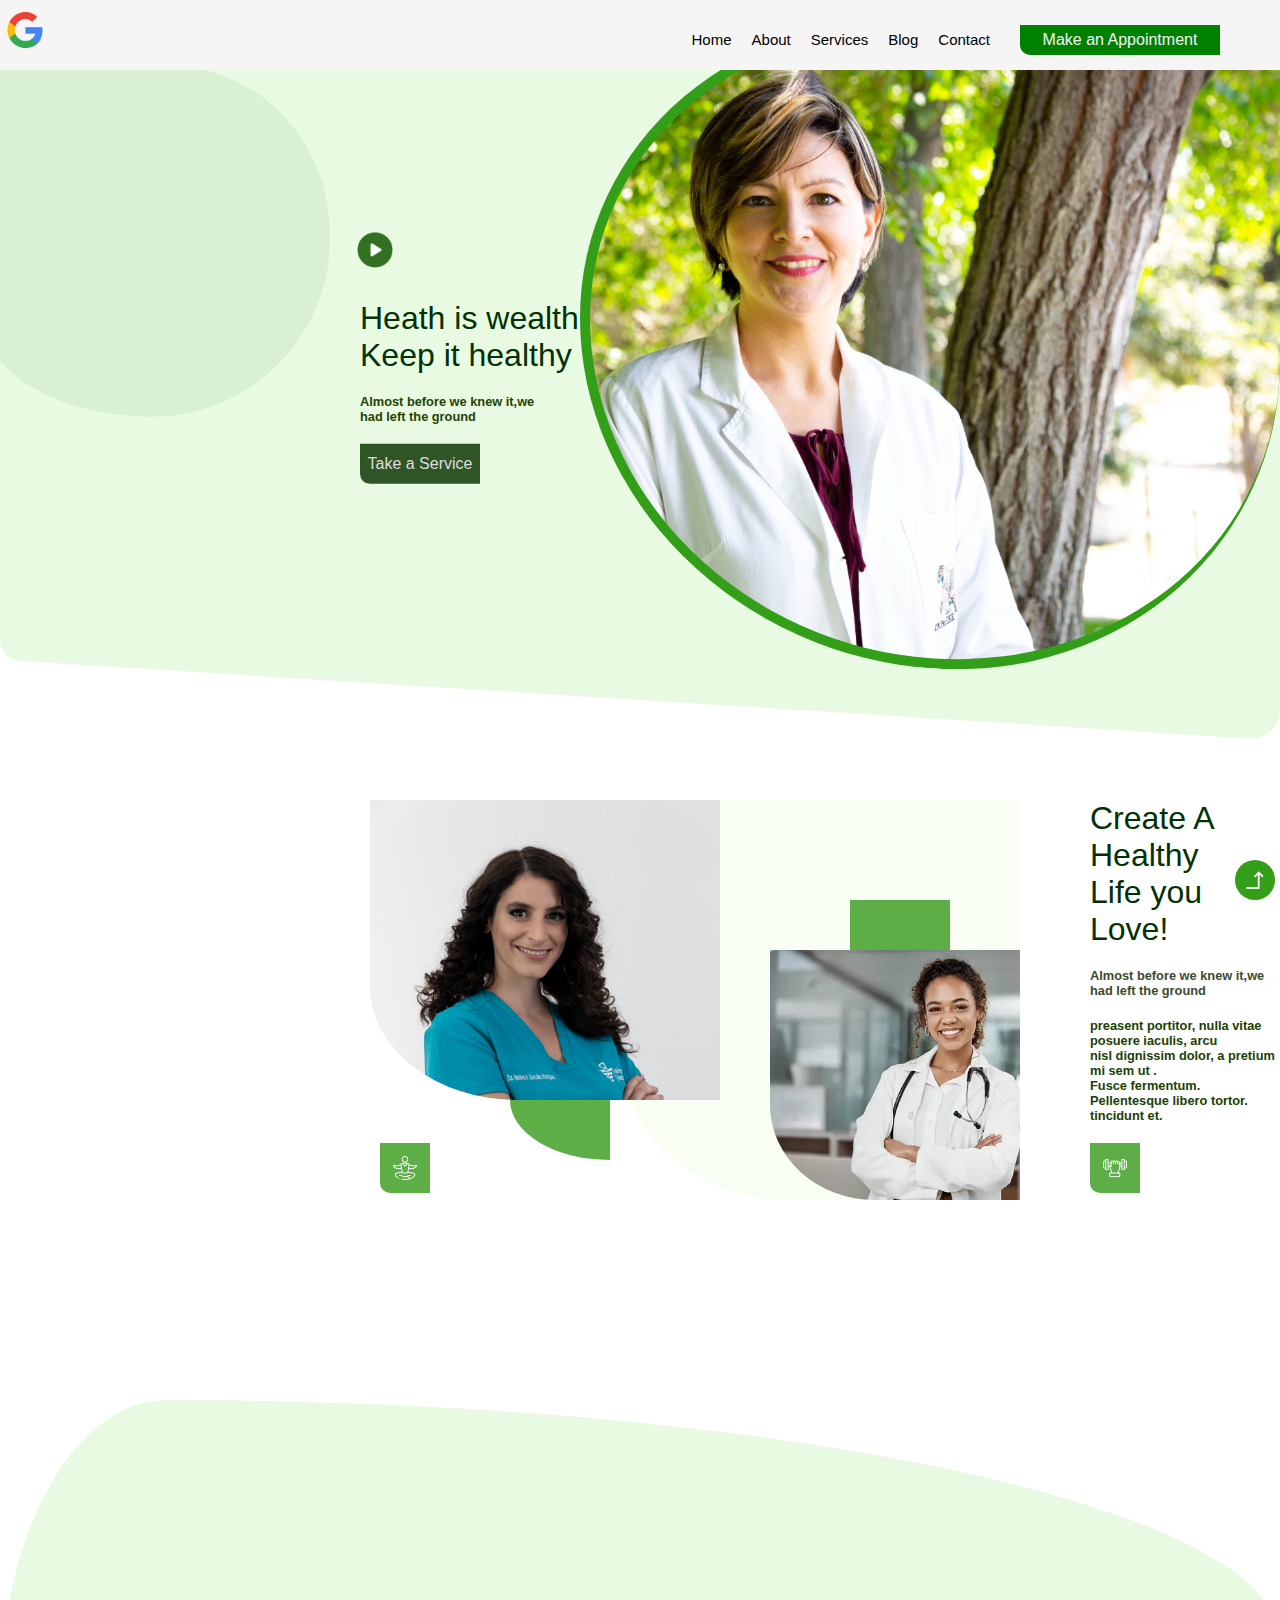
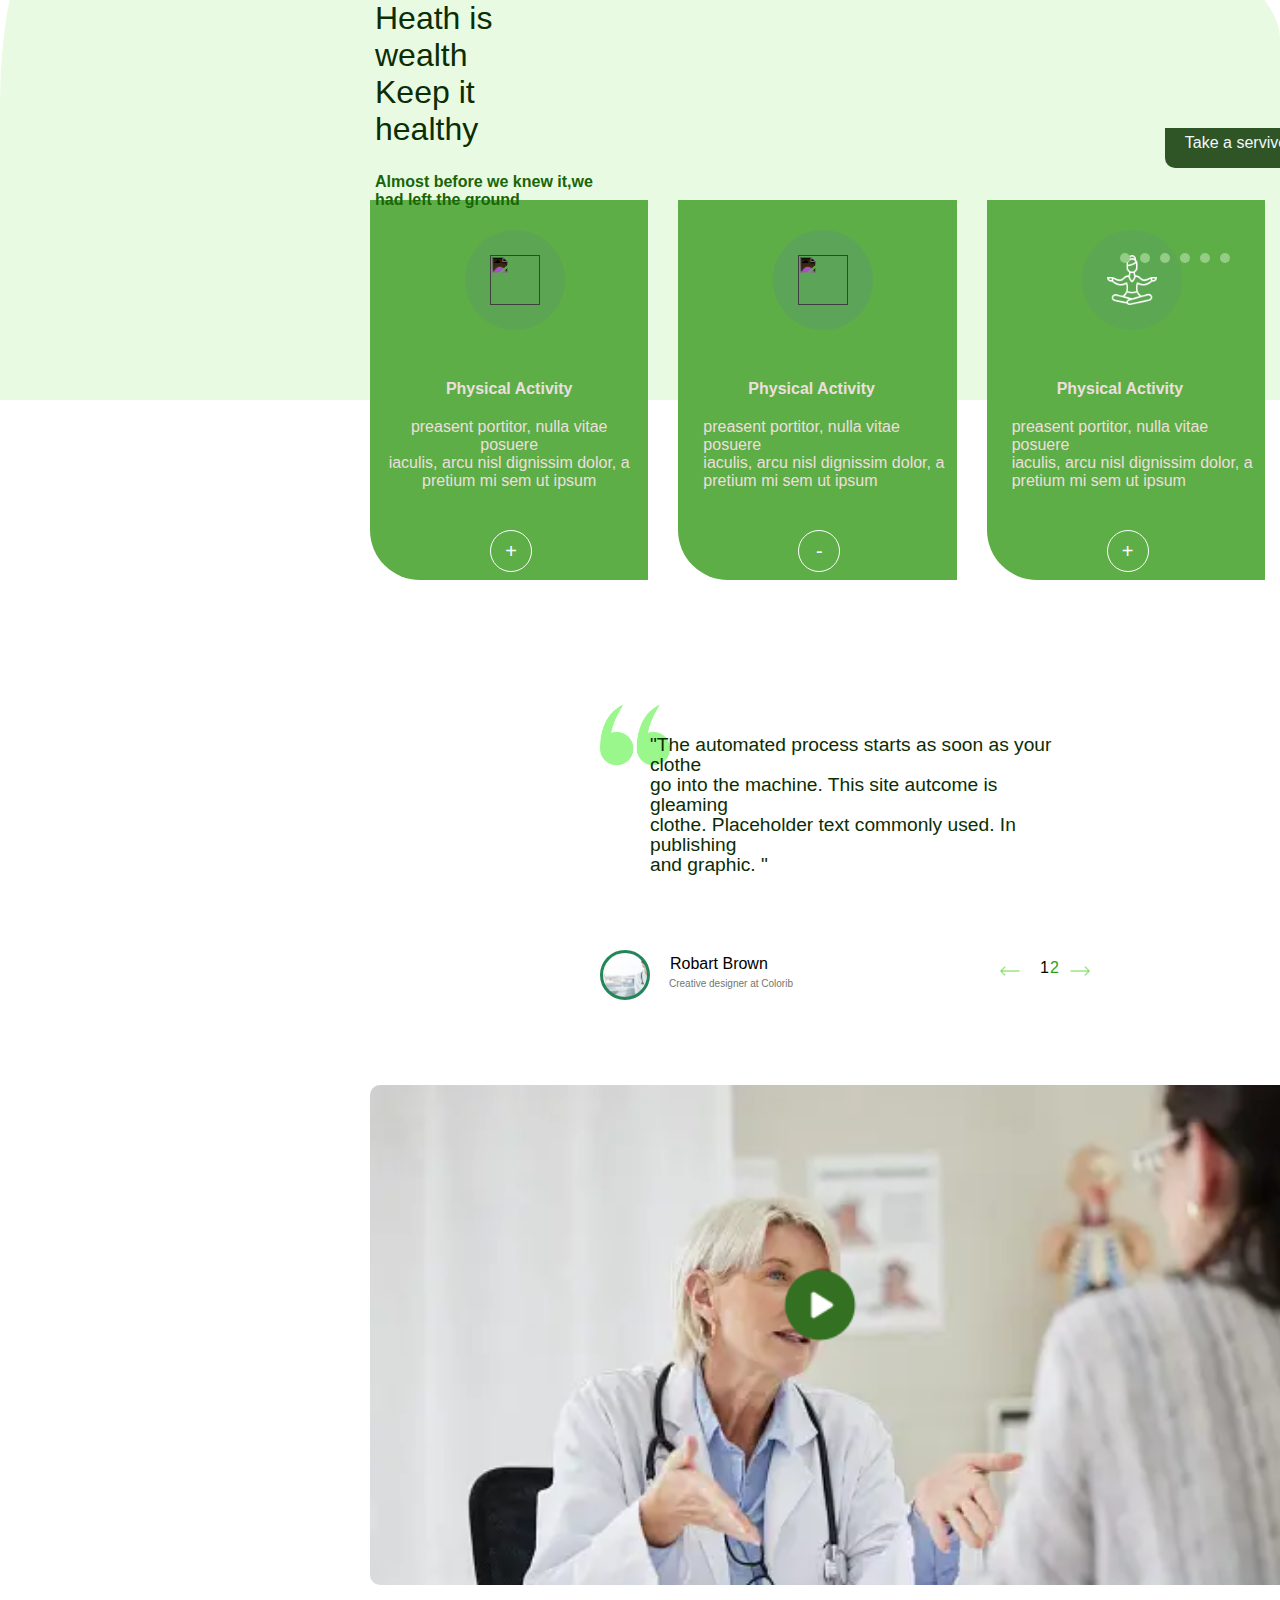
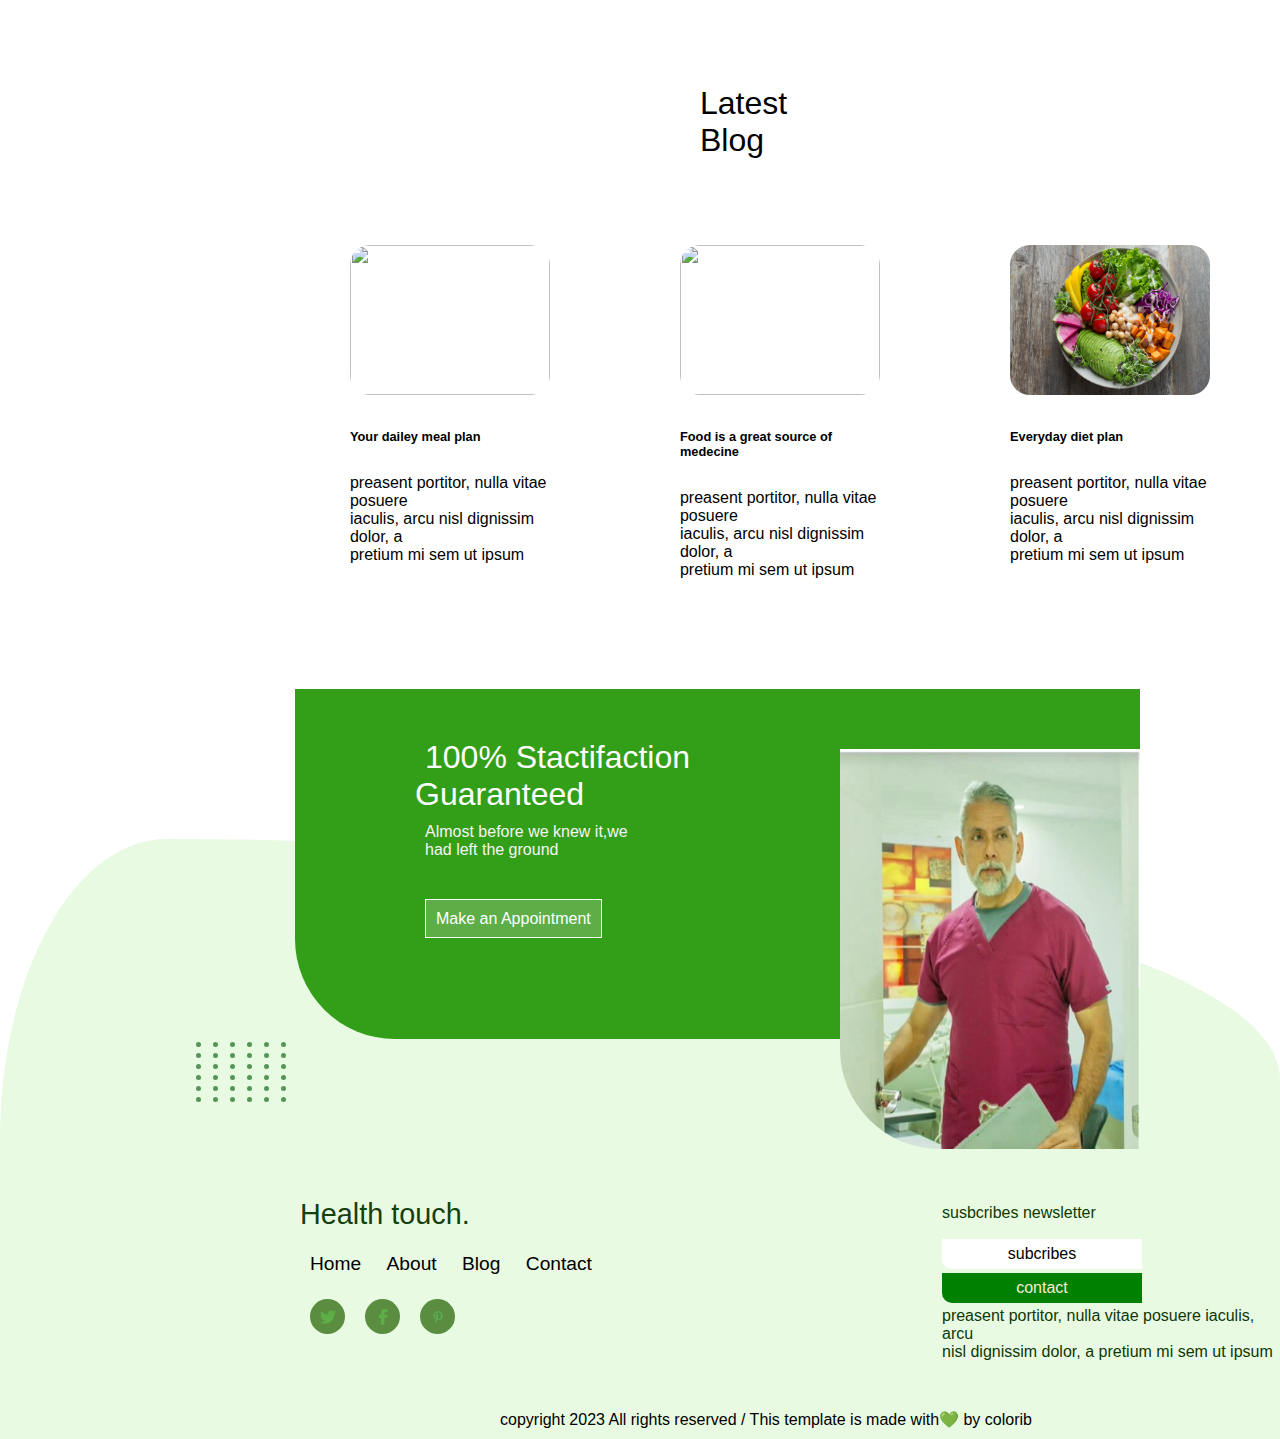
==== index.html @ 4b42df07 "second commit" ====
<!DOCTYPE html>
<html lang="en">
<head>
    <meta charset="UTF-8">
    <meta name="viewport" content="width=device-width, initial-scale=1.0">
    <title>SITE FIGMA</title>
    <link rel="stylesheet" href="figma.css">
</head>
<body>
    <nav>
        <div class="content">
            <div class="quatre">
                <img src="images/10353285-logo-google-colore-sur-fond-blanc-gratuit-vectoriel-removebg-preview.png" width="50px"height="50px" alt=""> 
            </div>
            <ul class="lorem">
                    <li class="liste"><a href="">Home</a></li>
                    <li class="liste"><a href="">About</a></li>
                    <li class="liste"><a href="">Services</a></li>
                    <li class="liste"><a href="">Blog</a></li>
                    <li class="liste"><a href="">Contact</a></li>
                    <li class="liste1"><a href="">Make an Appointment</a></li>
                
            </ul>
        </div>
    </nav>

    <section class="open">

            <div class="rade">
                <div class="rond">
                    
                </div>
                <div class="place">
                    <div class="un">
                        <img src="images/bouton-play.png"width="50px"height="50px "alt="">
                    </div>
                    <div class="deux">
                        <p>Heath is wealth <br>Keep it healthy</p>
                    <h4>Almost before we knew it,we <br>had left the ground</h4>
                    </div>
                    <div class="trois">
                        <div class="parag"> Take a Service</div> 
                    </div>
                </div>
            </div>
            <div class="rade2">
                <div class="card">

                </div>
            </div>
        
    </section>

   



    <section class="orange">


        <div class="images">
            <div class="convent"> 
                <div class="tates">
                    <div class="premier"></div>
                    <div class="une"></div>
                    <div class="bonjour"></div>
                <div class="classement"></div>
                </div>
                
            </div> 
                 
                                    <div class="textes">
                                        <p>Create A Healthy <br> Life you Love!</p>
                                        <h4>Almost before we knew it,we <br>had left the ground</h4>
                                        <h6>preasent portitor, nulla vitae posuere iaculis, arcu <br> nisl dignissim dolor, a pretium mi sem ut . <br> Fusce fermentum. Pellentesque libero tortor. <br> tincidunt et.</ipsum></h6>
                                        <div class="omg">
                                            <img src="images/weight-lifting.png" alt="">
                                        </div>
                                        <div class="mega">
                                            <img src="images/yoga.png" alt="">
                                        </div>
                                    </div>
                                    
                  
                    
            
        </div>
    </section> 

    <div class="madi">
            <div class="amid">
                <img src="images/icone3.png" width="20px"height="20px"        alt="">
            </div>
    </div>

   

    <section>

    <div class="moov">
        <div class="over">
            <div class="oranges">
                <p>Heath is wealth <br>Keep it healthy</p>
            <h4>Almost before we knew it,we <br>had left the ground</h4>
            <div class="dicte">Take a servives</div>
            <div class="bag">
                <div class="big"></div>
                <div class="bog"></div>
                <div class="bug"></div>
                <div class="beg"></div>
                <div class="brg"></div>
                <div class="bfg"></div>

            </div>
            </div>
           
                
            
        
        </div>
        <div class="fleur">

             <div class="core">
                <img src="images/téléchargement (1).png"  width="50px"height="50px"  style="filter: invert();" alt="">
             </div> 
            <h4>Physical Activity</h4>
            <p class="gre">preasent portitor, nulla vitae posuere <br> iaculis, arcu  nisl dignissim dolor, a <br> pretium mi sem ut  ipsum</p>
            <div class="rond2">+</div>
        </div>



       
        
        <div class="fleura">

                <div class="core1">
                    <img src="images/téléchargement.png" width="50px"height="50px"    style="filter: invert();"         alt="">
                </div> 
                <h4>Physical Activity</h4>
                <p class="gre">preasent portitor, nulla vitae posuere <br> iaculis, arcu  nisl dignissim dolor, a <br> pretium mi sem ut  ipsum</p>
                <div class="rond3">-</div>

        </div>


        <div class="fleuri">
           
            <div class="core2">
                <img src="images/yoga 2.png" width="50px" height="50px"       alt="">
            </div> 
            <h4>Physical Activity</h4>
            <p class="gre">preasent portitor, nulla vitae posuere <br> iaculis, arcu  nisl dignissim dolor, a <br> pretium mi sem ut  ipsum</p>
            <div class="rond4">+</div>
            
        </div>
    </div>

    
</section>







<section>
    <div class="clopard">
        <img src="images/pngegg.png" width="70px" height="70px"  alt="">
       <p>"The automated process starts as soon as your clothe <br> go into the machine. This site autcome is gleaming <br>clothe. Placeholder text commonly used. In publishing <br> and graphic.  "   </p> 
       
    </div>
    <div class="plug">
        <div class="oversize"></div>
      <span>Robart Brown</span>
      <p>Creative designer at Colorib</p>
    </div>
    <div class="leo">
        
       <span class="tire">
        <span><img   class="var"      src="images/fleches_left.png"   width="20px" height="20px"     alt=""></span>
        <span class="or">  1 </span>
        <span class="ar">2</span>
        <span> <img   class="ver"                src="images/fleches_right.png"   width="20px" height="20px"         alt=""></span>
      
    </div>
    

    <section>
        <div class="koa">
            <div class="lea">
                <div class="cua"></div>
            </div>
        </div>
       
    </section>


     <section>

        <div class="tyr">

                <span class="vie" >Latest Blog</span>

                    <div class="rime">
                        <img src="images/Capture d’écran 2023-07-28 à 15.21.46.png" width="200px" height="150px"            alt="">
                            <h6>Your dailey meal plan</h6>
                            <p>preasent portitor, nulla vitae posuere <br> iaculis, arcu  nisl dignissim dolor, a <br> pretium mi sem ut  ipsum</p>

                    </div>

                    <div class="rime1">
                        <img src="images/chelsea-shapouri-kEF2XCBE4TY-unsplash.jpg" width="200px" height="150px"            alt="">
                            <h6>Food is a great source of  <br>  medecine</h6>
                            <p>preasent portitor, nulla vitae posuere <br> iaculis, arcu  nisl dignissim dolor, a <br> pretium mi sem ut  ipsum</p>

                    </div>



                    <div class="rime2">
                        <img src="images/anna-pelzer-IGfIGP5ONV0-unsplash.jpg" width="200px" height="150px"            alt="">
                            <h6>Everyday diet plan</h6>
                            <p>preasent portitor, nulla vitae posuere <br> iaculis, arcu  nisl dignissim dolor, a <br> pretium mi sem ut  ipsum</p>

                    </div>

                </div>


     </section>

     <section>
      
        
        <div class="bira">
           
            <div class="dira">
                <img src="images/photo_2023-07-04_15-11-16.jpg" width="300px" height="400px"   alt="">
                <div class="terre">
                    <span class="gert">100% Stactifaction <br> Guaranteed</span>
                    <p>Almost before we knew it,we <br>had left the ground</p>
                    <a href="">Make an Appointment</a>
                </div>
               
            </div>
            <div class="dreg">
                <div class="drig"></div>
                <div class="drag"></div>
                <div class="drug"></div>
                <div class="drog"></div>
                <div class="geg"></div>
                <div class="gag"></div>
    
            </div>
            <div class="dreg">
                <div class="drig"></div>
                <div class="drag"></div>
                <div class="drug"></div>
                <div class="drog"></div>
                <div class="geg"></div>
                <div class="gag"></div>
    
            </div>
            <div class="dreg">
                <div class="drig"></div>
                <div class="drag"></div>
                <div class="drug"></div>
                <div class="drog"></div>
                <div class="geg"></div>
                <div class="gag"></div>
    
            </div>
            <div class="dreg">
                <div class="drig"></div>
                <div class="drag"></div>
                <div class="drug"></div>
                <div class="drog"></div>
                <div class="geg"></div>
                <div class="gag"></div>
    
            </div>
            <div class="dreg">
                <div class="drig"></div>
                <div class="drag"></div>
                <div class="drug"></div>
                <div class="drog"></div>
                <div class="geg"></div>
                <div class="gag"></div>
    
            </div>
            <div class="dreg">
                <div class="drig"></div>
                <div class="drag"></div>
                <div class="drug"></div>
                <div class="drog"></div>
                <div class="geg"></div>
                <div class="gag"></div>
    
            </div>

            <div class="sacs1">
                <div class="sace">
                    <span class="ori">Health touch.
                    </span>

                        <div class="scrabe">
                            <span class="p1">Home</span>
                            <span class="p2">About</span>
                            <span class="p3">Blog</span>
                            <span class="p4">Contact</span>
                        </div>
                       


                        <div class="surles">
                            <div class="surle">
                                <img src="images/twitter.png"           alt=""  width="20px" height="20px"        >
                            </div>
                            <div class="surle1">
                                <img src="images/facebook.png"    alt=""  width="20px" height="20px">
                            </div>
                            <div class="surle2">
                                <img src="images/social.png"           alt=""  width="20px" height="20px">
                            </div>
                        </div>
                  
                   
                </div> 
              
            </div>
 
            <div class="sacs2">
                <div class="saces">
                    <p>susbcribes newsletter</p>
                    <li class="class1">subcribes</li>
                    <li class="class2">contact</li>
                    <span class="class3">preasent portitor, nulla vitae posuere iaculis, arcu  <br>  nisl dignissim dolor, a  pretium mi sem ut  ipsum</span>
                </div>
            </div> 
            <div class="ok">
                copyright 2023 All rights reserved / This template is made with💚 by colorib 
            </div>
           
            
        </div>
       
       
     </section>

             

</body> 
</html>
---- figma.css ----
* , ::before , ::after {
    box-sizing: border-box;
    margin: 0;
    padding: 0;
}

body{
    width: 100%;
    height: 100vh;
    font-family: 'Gill Sans', 'Gill Sans MT', Calibri, 'Trebuchet MS', sans-serif;
     overflow-x:  hidden;
}
.content {
    
    display: flex;
    width: 100%;
    height: 70px;
    background-color: whitesmoke;

    position: fixed;
    z-index: 25;

}
.content .quatre  img{
    margin-top: 5px;
}
.lorem {
    width: 100%;
    justify-content: right;
    align-items: center;
    display: flex;
    padding: 20px;
    margin: 20px;



}
.lorem .liste a{
   margin: 10px;
   text-decoration: none;
}
.liste {
    list-style-type: none;
}
.liste a {
   font-size: 15px;
}
.liste1 {
   width: 200px;
   height: 30px;
   line-height: 10px;
   list-style-type: none;

   text-align: center;
   margin: 20px;
   padding: 10px;
   border-radius: 0 0 0 10px;
   background-color: green;
}
.liste1 a{
    text-decoration: none;
    color: whitesmoke;
}
a {
    color: black;
}

.open {
    width: 100%;
    height: 700px;
   
    background-color: #e9fae3;
    transform: skew( 0deg , 0.01turn );
    border-bottom-right-radius: 30px;
    border-bottom-left-radius: 20px;
    display: flex;
    
    
}
.rade{
    width: 50%;
    height: 450px;
    transform: skew( 0deg , -0.01turn );
   
    display: flex;

}

.rond{
    width: 350px;
    height: 350px;
    border-radius:  0% 45% 51% 49% / 10% 48% 51% 30% ;
    background-color:#d5efcd;
    transform: translateY(87px) translateX(-20px);
    opacity: 80%;

    
}
.place{
    width: 250px;
    height: 450px;
    padding-top: 100px;
    margin-left: 10px;
    margin-top: 120px;
}
.un{
    width: 100px;
    height: 100px;
    padding-right: 60px;
    display: flex;
    justify-content: flex-end;
    align-items: center;
}



.rade2{
    width: 50%;
    height: 500px;
    
   
}


    .open p{
        font-size: 2rem;
       padding-bottom: 20px;
        color: rgb(2, 49, 2);
        

        
    }
    .open h4{
        font-size: 0.8rem;
        padding-bottom: 20px;
        color: rgb(35, 67, 2);
    }
    .open .parag{
        display: flex;
        align-items: center;
        justify-content: center;
       
       width: 120px;
       height: 40px;
       
        border-radius: 0 0 0 10px;
        background-color: #2f5526;
        
    }
    .open div .parag{
        line-height: 50px;
        color: rgb(223, 221, 221);
    }
.open .card{
    width: 700px;
    height: 650px;
    position: relative;
    background-image: url(images/humberto-chavez-FVh_yqLR9eA-unsplash.jpg);
    background-position: right top;
    background-size: cover;
    float: right;
    border-radius: 100% 0% 98% 100%/ 98% 6% 100% 100%;
    border: 10px solid #339E18;
    border-right: none; 
    
} 


.orange{
    width: 100%;
    height: 600px;
   
    margin-top: 100px;
   
}

.orange .images{
    display: flex;
    margin-left: 190px;
    
}



.orange .convent{
   
    width: 650px;
   height: 500px;
   
 
   position: relative;
}


.tate{
    width: 50px;
    height: 50px;
    background-color: blue;
   
    
    
}

.tates{
    width: 400px;
    height: 400px;
    background-color: #f8fef4;
    border-radius: 0% 0% 0% 42% / 10% 10% 10% 38% ;
    position: relative;
    margin-left: 430px;
    
}
.premier{
    width: 100px;
    height: 50px;
    background-color: #5Dae47;
    position: absolute;
    right: 70px;
   bottom: 250px;
}
.tates .une{
    width: 250px;
    height: 250px;
    background-image: url(images/istockphoto-1372002650-170667a.webp);
    background-size: cover;
    position: absolute;
    right: 0px;
    bottom: 0;
    border-radius:0% 0% 0% 42% / 10% 10% 10% 38% ; 
}


.bonjour{
    width: 100px;
    height: 60px;
    background-color: #5Dae47;
    position: absolute;
    left: -110px;
    top: 300px;
    border-radius: 69% 0% 0% 100% / 0% 10% 10% 100% ;
       
}

.classement{
    width: 350px;
    height: 300px;
    background-image: url(images/rian-ramirez-rm7rZYdl3rY-unsplash.jpg);
    background-size: cover;
    position: absolute;
    top: 0px;
    left: -250px;
    border-radius: 0% 0% 0% 42% / 10% 10% 10% 38% ;;
}

.textes{
   margin-left: 250px;
  
}
.textes p {
    font-size: 2rem;
    padding-bottom: 20px;
     color: rgb(2, 49, 2);
     
}
.textes h4{
    font-size: 0.8rem;
    padding-bottom: 20px;
    color: rgb(61, 74, 49);
}
.textes h6{
    font-size: 0.8rem;
    padding-bottom: 20px;
    color: rgb(32, 64, 4);
}

.textes .omg{
    width: 50px;
    height: 50px;
    background-color:#5Dae47;
    display: flex;
   justify-content: center;
   align-items: center;
   border-radius: 0 0 0 10px;
}

.textes .mega{
    width: 50px;
    height: 50px;
    background-color: #5Dae47;
    position: absolute;
    right:850px;
   margin-top: -50px; 
   display: flex;
   justify-content: center;
   align-items: center;
   border-radius: 0 0 0 10px;
  
}

.madi{
    display: flex;
    width: 100%;
    height: 70px;
   

    position: fixed;
    z-index: 25;
   
    
}
.amid{
   
    width: 40px;
    height: 40px;
    border-radius: 50%;
    background-color: #339E18;
    display: flex;
    justify-content: left;
    align-items: center;
   
    right: 30px;
    bottom: 0px;
    position: fixed;
   justify-content: center;
    margin-right: -25px;
 
  
 
}
.moov{
    width: 100%;
    height: 600px;
    background-color:  #e9fae3;
   border-radius: 13% 87% 25% 44% / 50% 40% 0% 0% ;
   position: relative;
   display: flex;
 
  
}




 .over{
   position: relative;

 }
  .oranges{
    position: absolute;
    left: 465px;
    margin-top: 200px;
 }
 .oranges p{
    width: 205px;
    font-size: 2rem;
    color: #0b2d03;
    margin-left: -90px;
 }
 .oranges h4{
    width: 297px;
    height: 80px;
   padding: 25px;
    font-size: 1rem;
    color: #186605;
   margin-left: -115px;
 }
 .oranges .vert{
   margin-top: 100px;
  
 }
 .oranges .dicte{
    margin-left: 700px;
    margin-top: -100px;
    width: 150px;
    height: 40px;

   color: aliceblue;
    line-height: 30px;
    list-style-type: none;
 
    text-align: center;
   
    border-radius: 0 0 0 10px;
    background-color: #2f5526;

 }



.moov .fleur{
    width: 295px;
    height: 380px;
    background-color:  #5Dae47;
    bottom: -450px;
    margin: 15px;
    text-align: center;
    padding-top: 30px;
    margin-left: 370px;
    margin-top: 400px;
    border-radius: 0 0 0 50px;
}
.fleur .core{
    width: 100px;
    height: 100px;
    background-color: rgba(90, 150, 113, 0.302); 
    border-radius: 50%;
   margin-left: 95px;
   display: flex;
   justify-content: center;
   align-items: center;
  
}
.fleur h4{
    
   margin-top: 40px;
    left: 10px;
    padding: 10px;
   
    color: rgb(237, 222, 222);
    
}
.fleur p{
  
    bottom: 100px;
    left: 10px;
    padding: 10px;
    color: rgb(237, 222, 222);
} 
.fleur .rond2{
    padding: 20px; 
    color: white;
    font-size: 20px;
    display: flex;
    justify-content: center;
    align-items: center;
}
.rond2{
    width: 20px;
   height: 20px;
   border-radius: 50%;
   border: 1px solid white;
   
  margin-left: 120px;
  margin-top: 30px;
   
}

.moov .fleura{
    width: 295px;
    height: 380px;
    background-color: #5Dae47;
   
    bottom: -450px;
    margin: 15px;
    margin-top: 400px;
    border-radius: 0 0 0 50px;
    
}
    
.fleura .core1{
    width: 100px;
    height: 100px;
    background-color: rgba(90, 150, 113, 0.388);
    border-radius: 50%;
   margin-left: 95px;
   margin-top: 30px;
   display: flex;
   justify-content: center;
   align-items: center;
}



.fleura h4{
    
    margin-top: 40px;
     margin-left: 60px;
     padding: 10px;
     color: rgb(237, 222, 222);
     
     
 }
 .fleura p{
   
     bottom: 100px;
     margin-left: 15px;
     padding: 10px;
     color: rgb(237, 222, 222);
 } 
 .fleura .rond3{
     padding: 20px; 
     color: white;
     font-size: 20px;
     display: flex;
     justify-content: center;
     align-items: center;
 }
 .rond3{
     width: 20px;
    height: 20px;
    border-radius: 50%;
    border: 1px solid white;
    
   margin-left: 120px;
   margin-top: 30px;
    
 }

.bag{
    display: flex;
    margin-left: 650px;
    margin-top: 80px;
    
}
.bag .big {
    width: 10px;
    height: 10px;
    border-radius: 50%;
   background-color: #95cd87;
   margin: 5px;
}
.bag .bug{
    width: 10px;
    height: 10px;
    border-radius: 50%;
   background-color: #95cd87;
   margin: 5px;
}
.bag .beg{
    width: 10px;
    height: 10px;
    border-radius: 50%;
   background-color: #95cd87;
   margin: 5px;
}
.bag .bog{
    width: 10px;
    height: 10px;
    border-radius: 50%;
   background-color: #95cd87;
   margin: 5px;
}
.bag .brg{
    width: 10px;
    height: 10px;
    border-radius: 50%;
   background-color: #95cd87;
   margin: 5px;
}
.bag .bfg{
    width: 10px;
    height: 10px;
    border-radius: 50%;
   background-color: #95cd87;
   margin: 5px;
}





.moov .fleuri{
    width: 295px;
    height: 380px;
    background-color:  #5Dae47;
   
    bottom: -450px;
    padding-right: -100px;
    margin: 15px;
    margin-top: 400px;
    border-radius: 0 0 0 50px;
} 

    
.fleuri .core2{
    width: 100px;
    height: 100px;
    background-color: rgba(90, 150, 113, 0.28);
    border-radius: 50%;
   margin-left: 95px;
    margin-top: 30px;
    display: flex;
    justify-content: center;
    align-items: center;
}



.fleuri h4{
    
    margin-top: 40px;
    margin-left: 60px;
     padding: 10px;
    color: rgb(237, 222, 222);
     
     
 }
 .fleuri p{
   
     bottom: 100px;
     margin-left: 15px;
     padding: 10px;
     color: rgb(237, 222, 222);
 } 
 .fleuri .rond4{
     padding: 20px; 
     color: white;
     font-size: 20px;
     display: flex;
     justify-content: center;
     align-items: center;
 }
 .rond4{
    width: 20px;
    height: 20px;
    border-radius: 50%;
    border: 1px solid white;
    
   margin-left: 120px;
   margin-top: 30px;
 }
   
.clopard{
    width: 500px;
    height: 200px;
   
    display: flex;
  margin-top: 300px;
  margin-left: 600px;
  position: relative;
}
.clopard p {
    position: relative;
    right: 20px;
    margin-top: 35px;
    line-height: 20px;
    color: #0b2d03;
    font-size: 1.2rem;
}
 .plug{
    display: inline-block;
    margin-top: 50px;
    margin-left: 600px;
    
 }
 .plug .oversize {
    width: 50px;
    height: 50px;
    padding: 10px;
    border-radius: 50%;
    background-image: url(images/istockphoto-1152347373-612x612.jpeg);
    background-size: cover;
    border: 3px solid rgb(34, 134, 89);
   
  
 }
.plug span{
    display: flex;
   
  font-size: 16px;
    margin-left:65px;
    margin-top: -50px;
    padding: 5px;
}
.plug p{
    margin-left: 69px;
    font-size: 10px;
    color: #737572;
}


.leo {

  position: relative;
    margin-top: -30px;
    margin-left: 1000px;
   
}

.leo .or{
    position: absolute;
    top: -2px;
    left: 40px;
}
.leo .ar {
    position: absolute;
    top: -2px;
    left: 50px;
    color: #339E18;
}


.leo .tire .ver{
    position: absolute;
    left: 70px;
   
}

.kao{
    display: flex;
    justify-content: center;
    align-items: center;
}

.lea{
    margin-top: 100px;
    width: 950px;
    height: 500px;
    background-color: #737572; 
    background-image: url(images/istockphoto-1389842230-170667a.webp);
    background-size: cover;
    margin-left: 370px; 
    border-radius: 10px;
    
}










.cua{
    display: flex;
    width: 100px;
    height: 100px;
    background-image: url(images/bouton-play.png);
    background-size: cover;
    align-items: center;
    justify-content: center;
    border-radius: 50%;
    position: absolute;
   margin-top: 170px; 
   margin-left: 400px;
}


.tyr{
    display: flex;
    margin-top: 100px;
   
}

.vie{
    margin-left: 700px;
    font-size: 1.8rem;
}
.rime{
    margin-top: 100px;
   margin-left: -500px;
    padding: 60px;
    margin-left: -540px;
}

.rime img{
    border-radius: 20px;
}
.rime h6{
    padding: 30px;
    font-size: 0.8rem;
    margin-left: -30px;
}

.vie{
    margin-left: 700px;
    font-size: 2rem;
}
.rime1{
    margin-top: 100px;
    padding: 60px;
   
    
}

.rime1 img{
    border-radius: 20px;
}
.rime1 h6{
    padding: 30px;
    font-size: 0.8rem;
    margin-left: -30px;
}

.vie{
    margin-left: 700px;
    font-size: 2rem;
}
.rime2{
    margin-top: 100px;
    padding: 60px;
   
}

.rime2 img{
    border-radius: 20px;
}
.rime2 h6{
    padding: 30px;
    font-size: 0.8rem;
    margin-left: -30px;
   
}



.dira{
    width: 1000px;
    height: 350px;
    background-color: #339E18;
    margin-top: -150px;
    margin-left: 295px;
    border-radius: 0 0 0 100px;
    padding: 120px;
}
.dira img{
    float: right ;
    margin-top: -60px;
    margin-right: -120px;
    border-radius: 0 0 0 100px;
   
}


.dira .gert{
    font-size: 2rem;
    color: white;
   margin: 10px;
    
}
.dira p{
    
    color: whitesmoke;
    margin: 10px;
}

.dira a{
   
   
    line-height: 100px;
   color: white;
    padding: 10px;
    text-align: center;
   border: 1px solid white;
   margin: 10px;
    background-color: #5Dae47;
}
.dira a{
    text-decoration: none;
}

.dira .terre{
    position: absolute;
    top: -100px;
}



.bira{
    width: 100%;
    height: 600px;
    background-color:  #e9fae3;
    margin-top: 200px;
   border-radius: 13% 87% 25% 44% / 50% 40% 0% 0% ;
   position: relative;
   display: flex;
}




.dreg{
    display: block;
  position :relative;
  transform: translateX(-950px);
    margin-top: 197px;
   
   
  
}
.dreg .drig {
    width: 5px;
    height: 5px;
    border-radius: 50%;
   background-color: rgb(85, 150, 85);
   margin: 6px;
}
.dreg .drug{
    width: 5px;
    height: 5px;
    border-radius: 50%;
   background-color:  rgb(85, 150, 85);
   margin: 6px;
}
.dreg .drag{
    width: 5px;
    height: 5px;
    border-radius: 50%;
   background-color :rgb(85, 150, 85);
   margin: 6px;
}
.dreg .drog{
    width: 5px;
    height: 5px;
    border-radius: 50%;
   background-color: rgb(85, 150, 85);
   margin: 6px;
}
.dreg .geg{
    width: 5px;
    height: 5px;
    border-radius: 50%;
   background-color :rgb(85, 150, 85);
   margin: 6px;
}
.dreg .gag{
    width: 5px;
    height: 5px;
    border-radius: 50%;
   background-color: rgb(85, 150, 85);
   margin: 6px;
}




.sacs1 .sace{
    position: absolute;
    left: 300px;
    bottom: 0px;
   top: 350px;
   justify-content: flex-end;
}
.sacs1 .sace .ori{
    font-size: 1.8rem;
    line-height: 50px;
   
    
   
   color: #153f0b;
   
}

.sacs1 .sace .scrabe{
    font-size: 1.2rem;
    line-height: 50px;
 
}


.sace .scrabe .p1{
    margin: 10px;
}


.sace .scrabe .p2{
    margin: 10px;
}


.sace .scrabe .p3{
    margin: 10px;
}


.sace .scrabe .p4{
    margin: 10px;
}


.surles{
    display: flex;
   
   
}

.surle{
    width: 35px;
    height: 35px;
   margin: 10px;
    background-color: #5b8d41;
    background-size: cover;
  border-radius: 50%;
  display: flex;
  align-items: center;
  justify-content: center;
}

.surle1{
    width: 35px;
    height: 35px;
   margin: 10px;
    background-color: #5b8d41;
    background-size: cover;
  border-radius: 50%;
  display: flex;
  align-items: center;
  justify-content: center;
}

.surle2{
    width: 35px;
    height: 35px;
   margin: 10px;
    background-color:  #5b8d41;
    background-size: cover;
  border-radius: 50%;
  display: flex;
  align-items: center;
  justify-content: center;
}




.sacs2{
    margin-top: 400px;
  display: flex;
  position: relative;

}

.sacs2 .saces p{
    position: absolute;
    text-align: center;
    top: -85px;
    margin-left: -350px;
    padding: 50px;
    font-size: 1rem;
   color: #0d3a02;
}


.sacs2 .saces li{
    margin-left: -300px;
}

.saces  .class1 {
    width: 200px;
    height: 30px;
    line-height: 10px;
    list-style-type: none;
    text-align: center;
    
    padding: 10px;
    border-radius: 0 0 0 10px;
    background-color: white;
}

.saces .class2{
    width: 200px;
    height: 30px;
    line-height: 10px;
    list-style-type: none;
    color: antiquewhite;
    text-align: center;
   margin: 4px;
    padding: 10px;
    border-radius: 0 0 0 10px;
    background-color: green;
}

.saces .class3{
    display: block;
    margin-left: -300px;    
    bottom: -60px;
    color: #0f3805;
}

.ok{
    position: absolute;
    bottom: 10px;
    left: 500px;
}
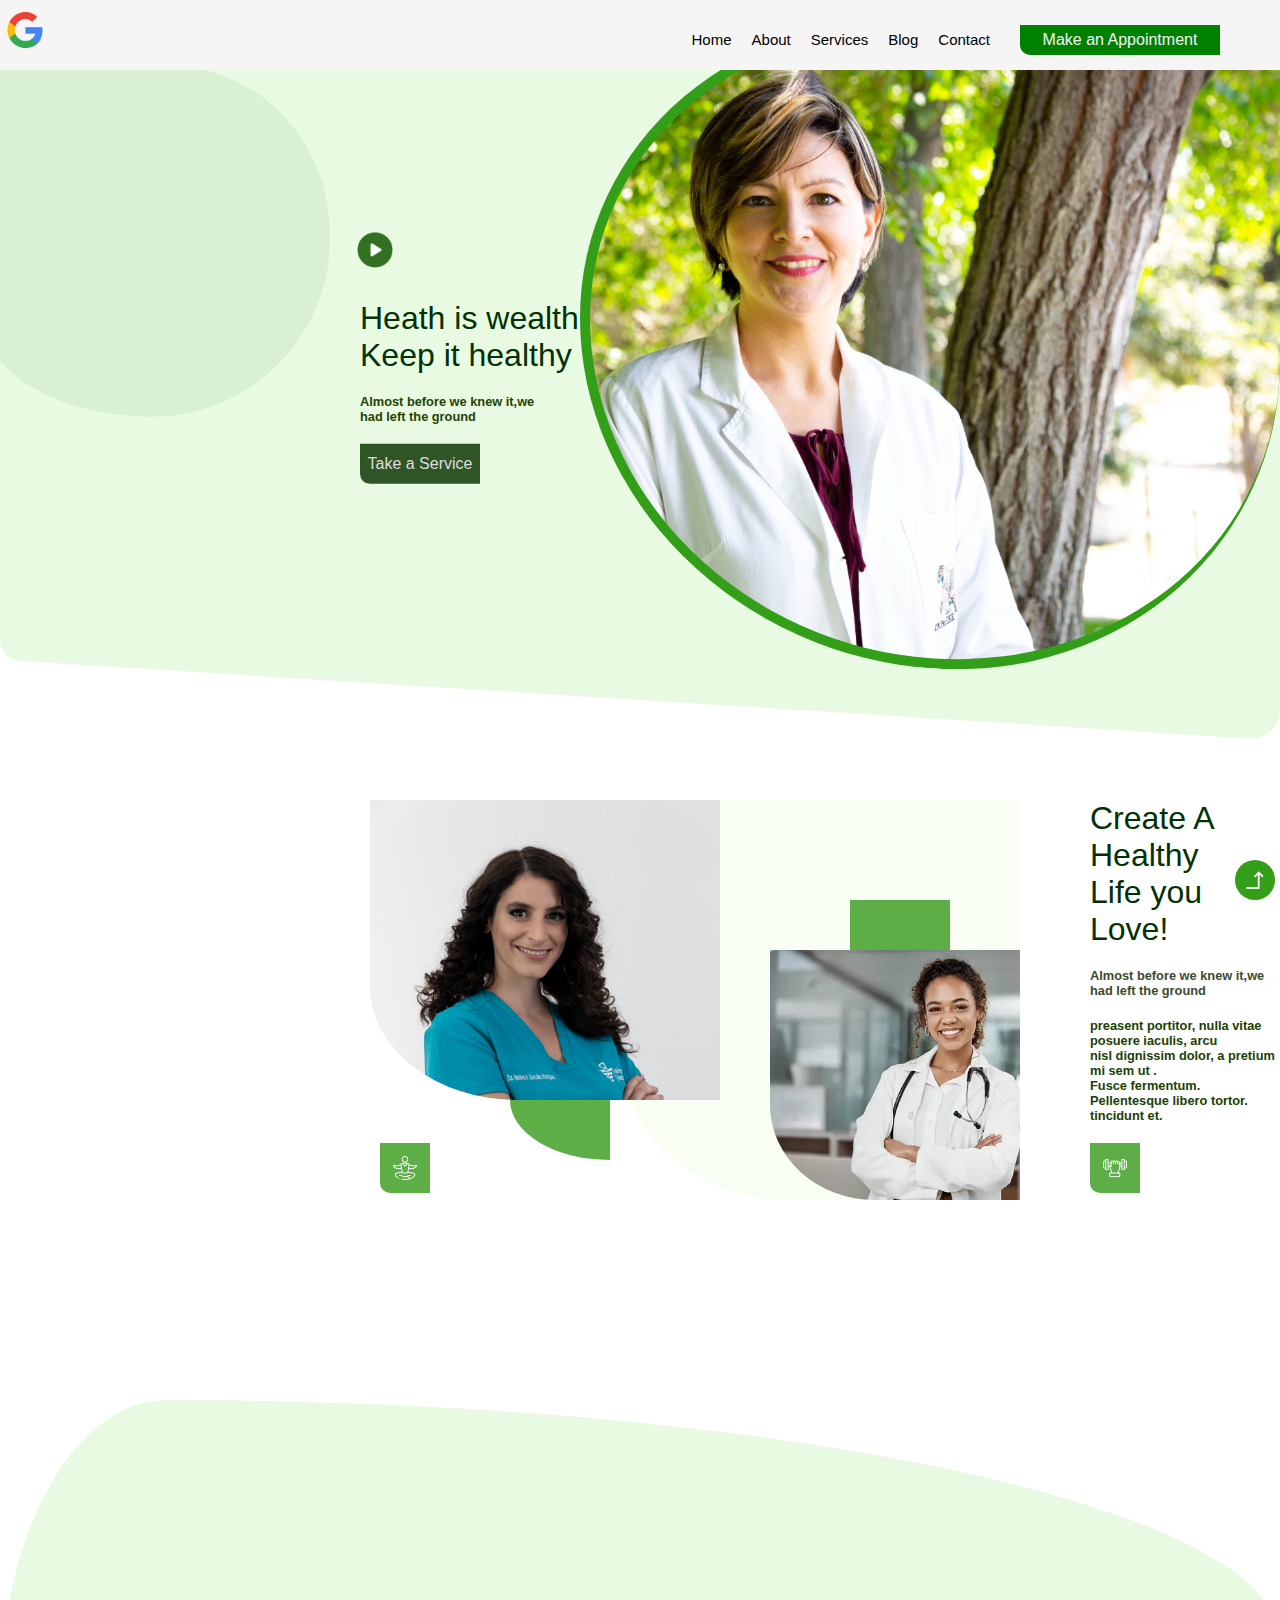
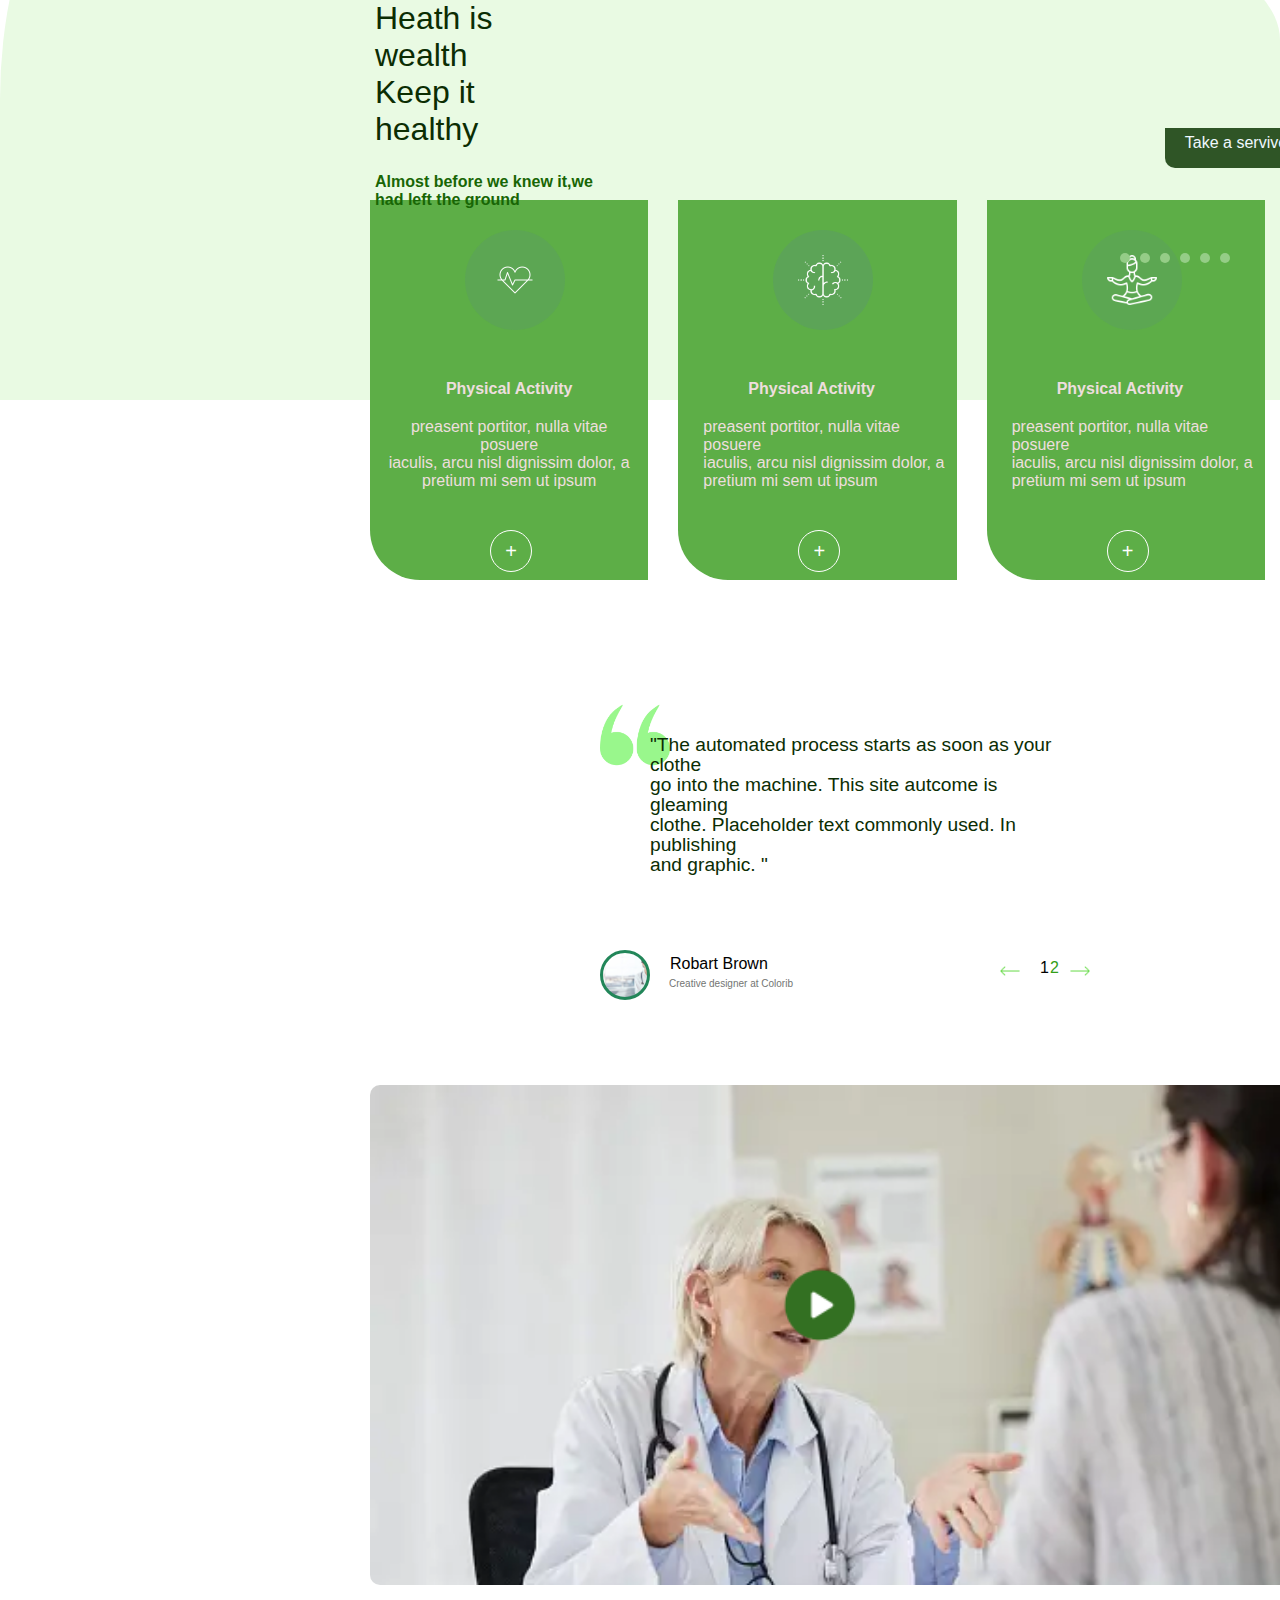
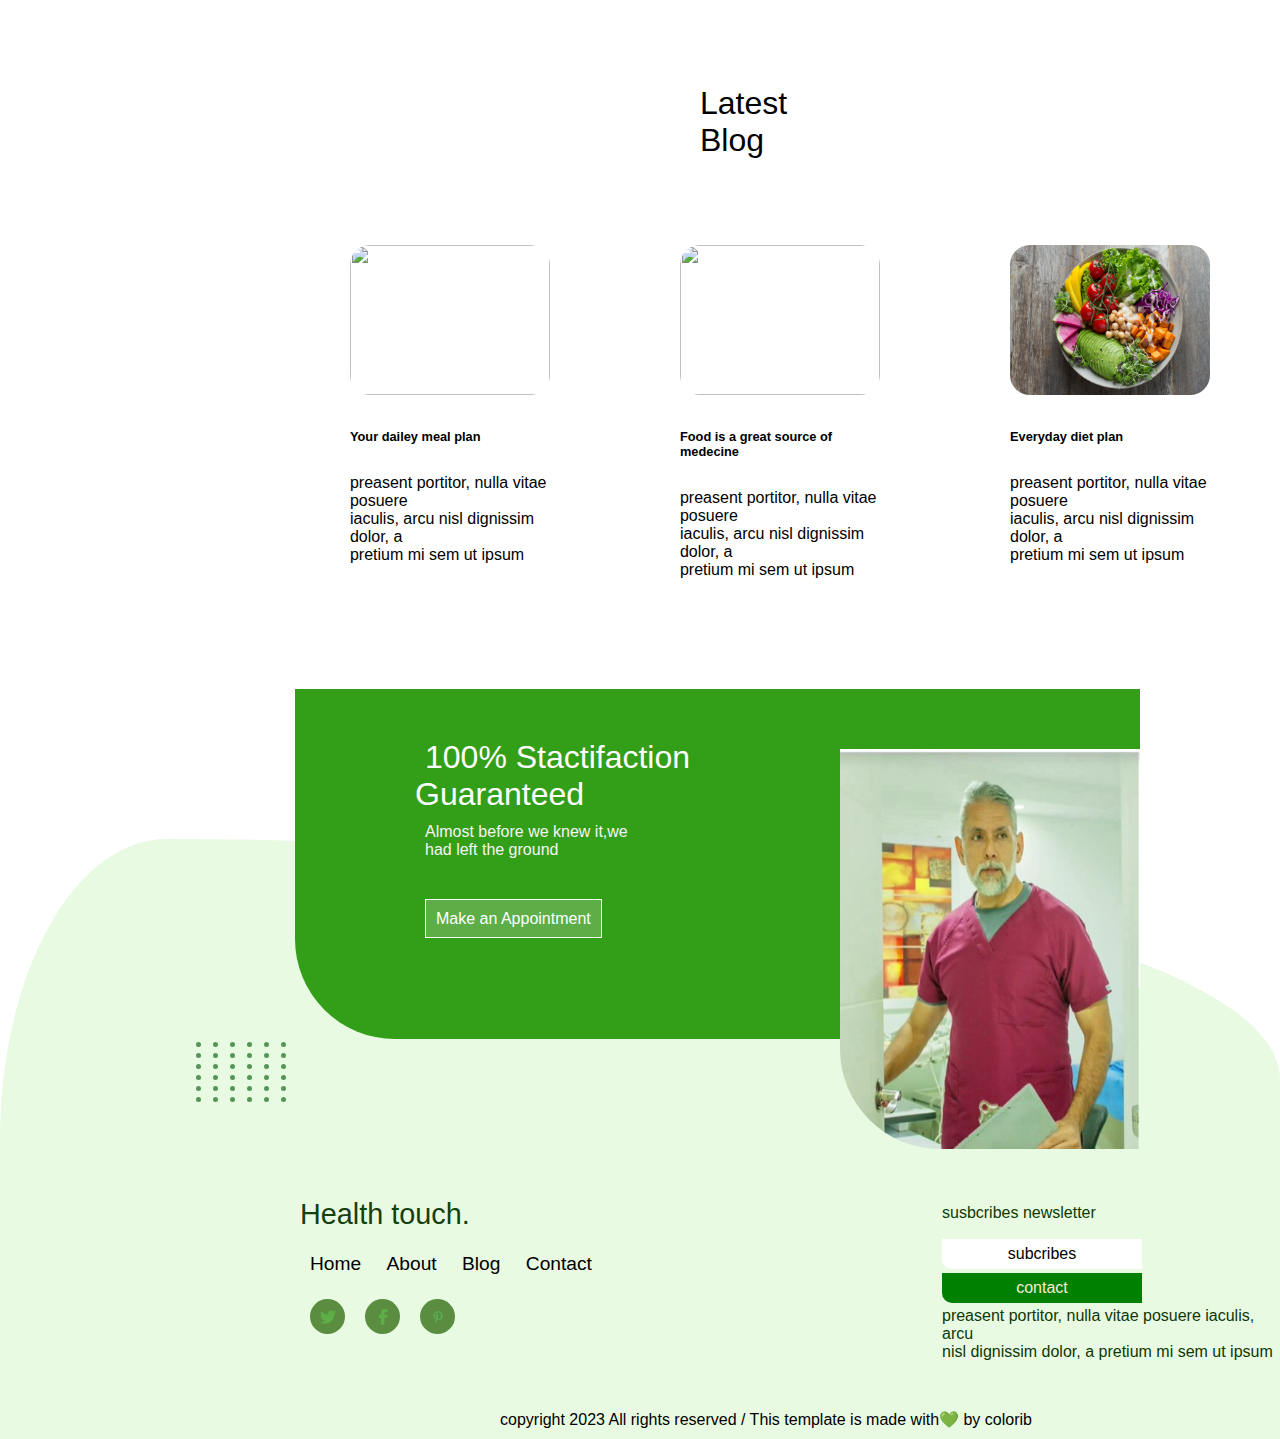
==== commit 25cfcb87: "others" ====
--- a/index.html
+++ b/index.html
@@ -121,7 +121,7 @@
         <div class="fleur">
 
              <div class="core">
-                <img src="images/téléchargement (1).png"  width="50px"height="50px"  style="filter: invert();" alt="">
+                <img src="images/telechargement1.png"  width="50px"height="50px"  style="filter: invert();" alt="">
              </div> 
             <h4>Physical Activity</h4>
             <p class="gre">preasent portitor, nulla vitae posuere <br> iaculis, arcu  nisl dignissim dolor, a <br> pretium mi sem ut  ipsum</p>
@@ -135,11 +135,11 @@
         <div class="fleura">
 
                 <div class="core1">
-                    <img src="images/téléchargement.png" width="50px"height="50px"    style="filter: invert();"         alt="">
+                    <img src="images/telechargement.png" width="50px"height="50px"    style="filter: invert();"         alt="">
                 </div> 
                 <h4>Physical Activity</h4>
                 <p class="gre">preasent portitor, nulla vitae posuere <br> iaculis, arcu  nisl dignissim dolor, a <br> pretium mi sem ut  ipsum</p>
-                <div class="rond3">-</div>
+                <div class="rond3">+</div>
 
         </div>
 
